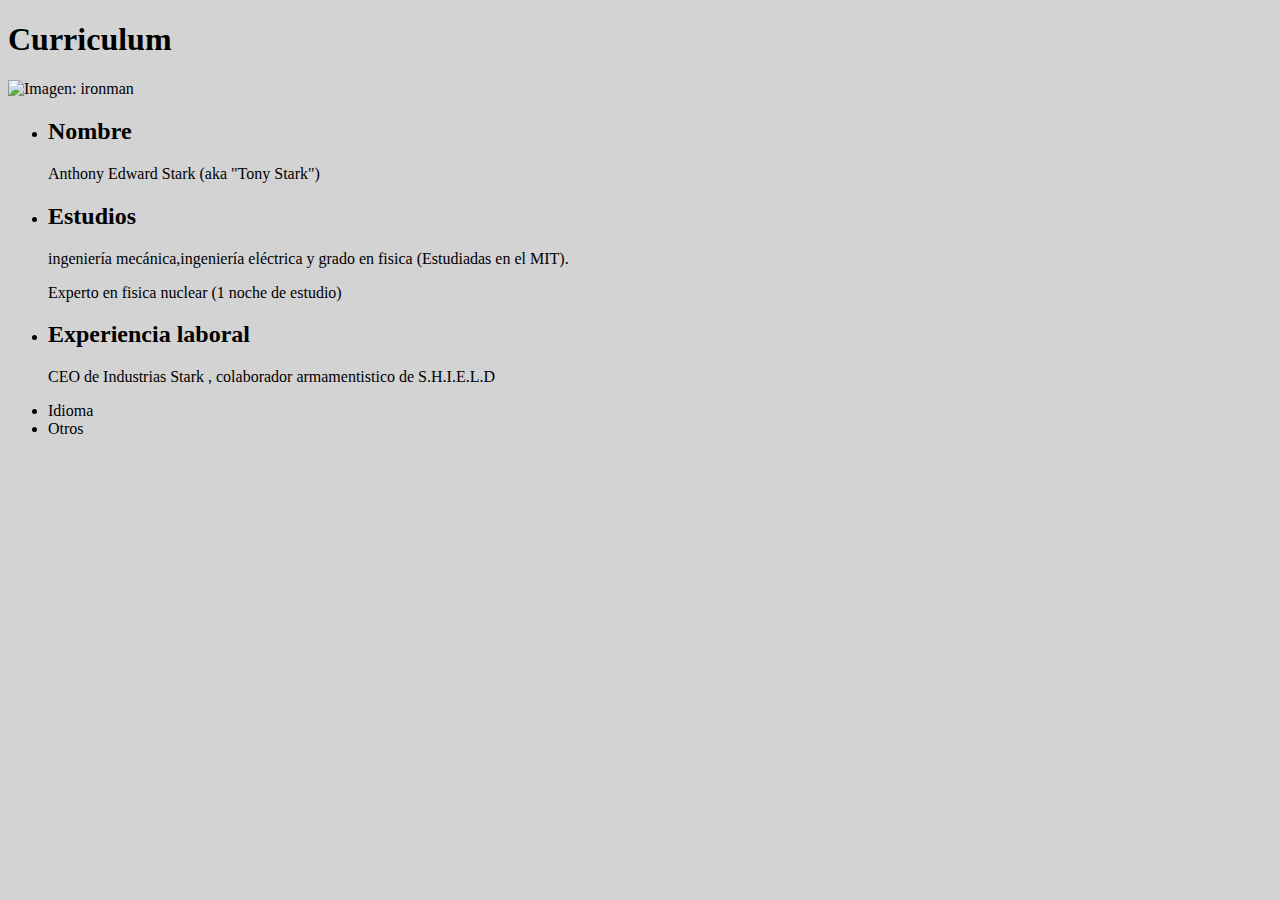
==== P1/index.html @ f1151da5 "commit porque trabajo mucho" ====
<!DOCTYPE html>
<html lang="en">
<head>
    <meta charset="UTF-8">
    <meta http-equiv="X-UA-Compatible" content="IE=edge">
    <meta name="viewport" content="width=device-width, initial-scale=1.0">
    <title>Curriculum</title>
    <link rel="stylesheet" href="index.css">
</head>
<body>
    <h1>Curriculum</h1>
    <div id="imagen">
        <img src="https://hips.hearstapps.com/hmg-prod.s3.amazonaws.com/images/iron-man-vivo-1570783601.jpg"  alt="Imagen: ironman">
    </div>
    <ul>
        <li>
            <div>
                <H2>Nombre</H2>
                <p>Anthony Edward Stark (aka "Tony Stark") </p>

            </div>
        </li>
        <li>
            <div>
                <H2>Estudios</H2>
                <p>ingeniería mecánica,ingeniería eléctrica y grado en fisica (Estudiadas en el MIT). </p>
                <p>Experto en fisica nuclear (1 noche de estudio)</p>
                    
            </div>
        </li>
        <li><div>
            <H2>Experiencia laboral</H2>
            <p>CEO de Industrias Stark , colaborador armamentistico de S.H.I.E.L.D</p>

        </div></li>
        <li>Idioma</li>
        <li>Otros</li>
    </ul>
    <!-- https://de4dcry.github.io/2020-2021-CSAAI-Practicas/P1 -->
</body>
</html>
---- P1/index.css ----
body {
    background-color:lightgrey;
    color:black;
  }

#imagen{
    width: 30%;
}
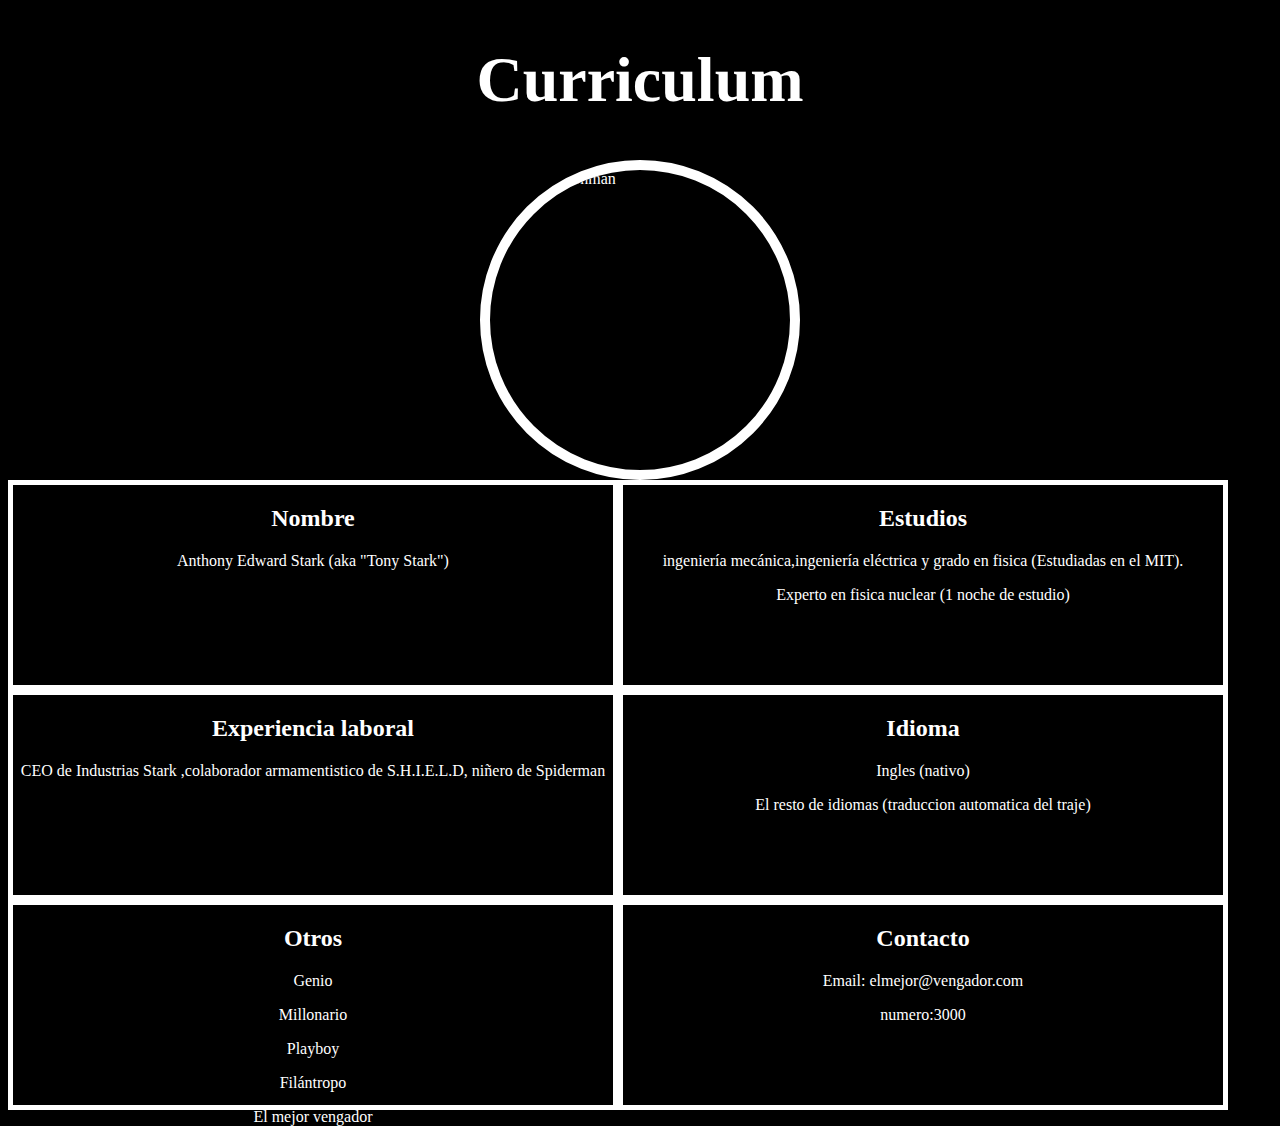
==== commit 58c293b1: "esto a veces es hasta terapeutico" ====
--- a/P1/index.html
+++ b/P1/index.html
@@ -11,31 +11,48 @@
     <h1>Curriculum</h1>
     <div id="imagen">
         <img src="https://hips.hearstapps.com/hmg-prod.s3.amazonaws.com/images/iron-man-vivo-1570783601.jpg"  alt="Imagen: ironman">
-    </div>
-    <ul>
-        <li>
-            <div>
+    </div id=bloque_general>
+
+            <div id="caja_nombre">
                 <H2>Nombre</H2>
                 <p>Anthony Edward Stark (aka "Tony Stark") </p>
 
             </div>
-        </li>
-        <li>
-            <div>
+        
+            <div id="caja_estudios">
                 <H2>Estudios</H2>
                 <p>ingeniería mecánica,ingeniería eléctrica y grado en fisica (Estudiadas en el MIT). </p>
                 <p>Experto en fisica nuclear (1 noche de estudio)</p>
                     
             </div>
-        </li>
-        <li><div>
-            <H2>Experiencia laboral</H2>
-            <p>CEO de Industrias Stark , colaborador armamentistico de S.H.I.E.L.D</p>
+       
+            <div id="caja_experiencia">
+                <H2>Experiencia laboral</H2>
+                <p>CEO de Industrias Stark ,colaborador armamentistico de S.H.I.E.L.D, niñero de Spiderman</p>
+           </div>
+        
+            <div id="caja_idiomas">
+                <H2>Idioma</H2>
+                <p>Ingles (nativo)</p>
+                <p>El resto de idiomas (traduccion automatica del traje)</p>
+            </div>
+        
+            <div id="caja_otros">
+                <H2>Otros</H2>
+                <p>Genio</p>
+                <p>Millonario</p>
+                <p>Playboy</p>
+                <p>Filántropo</p>
+                <p>El mejor vengador</p>
+            </div>
 
-        </div></li>
-        <li>Idioma</li>
-        <li>Otros</li>
-    </ul>
+            <div id="caja_contacto">
+                <h2>Contacto</h2>
+                <p>Email: elmejor@vengador.com</p>
+                <p>numero:3000</p>
+            </div>
+
+
     <!-- https://de4dcry.github.io/2020-2021-CSAAI-Practicas/P1 -->
 </body>
 </html>--- a/P1/index.css
+++ b/P1/index.css
@@ -1,8 +1,85 @@
 body {
-    background-color:lightgrey;
-    color:black;
+    background-image: url(https://i.gifer.com/MImN.gif);
+    background-position: center;
+    background-repeat:space;
+    background-color: black;
+    color:rgb(255, 255, 255);
   }
 
-#imagen{
-    width: 30%;
+#bloque_general{
+  justify-content: center;
 }
+
+h1{
+  color: rgb(255, 255, 255);
+  text-align: center;
+  font-size: 400%;
+
+}
+ 
+
+img{
+  width:300px;
+  height:300px;
+  border-radius:150px;
+  object-fit: cover;
+  border-radius: 50%;
+  border:10px solid rgb(255, 255, 255);
+  display:block;
+  margin:auto;
+
+
+}
+
+#caja_nombre{
+  border: rgb(255, 255, 255) 5px solid;
+  text-align: center;
+  float:left;
+  width: 600px;
+  height: 200px;
+}
+
+#caja_estudios{
+  border: rgb(255, 255, 255) 5px solid;
+  text-align: center;
+  float:left;
+  width: 600px;
+  height: 200px;
+
+}
+
+#caja_experiencia{
+  border: rgb(255, 255, 255) 5px solid;
+  text-align: center;
+  float:left;
+  width: 600px;
+  height: 200px;
+ 
+}
+
+#caja_idiomas{
+  border: rgb(255, 255, 255) 5px solid;
+  text-align: center;
+  float:left;
+  width: 600px;
+  height: 200px;
+
+}
+
+#caja_otros{
+  border: rgb(255, 255, 255) 5px solid;
+  text-align: center;
+  float:left;
+  width: 600px;
+  height: 200px;
+
+}
+
+#caja_contacto{
+  border: rgb(255, 255, 255) 5px solid;
+  text-align: center;
+  float:left;
+  width: 600px;
+  height: 200px;
+
+}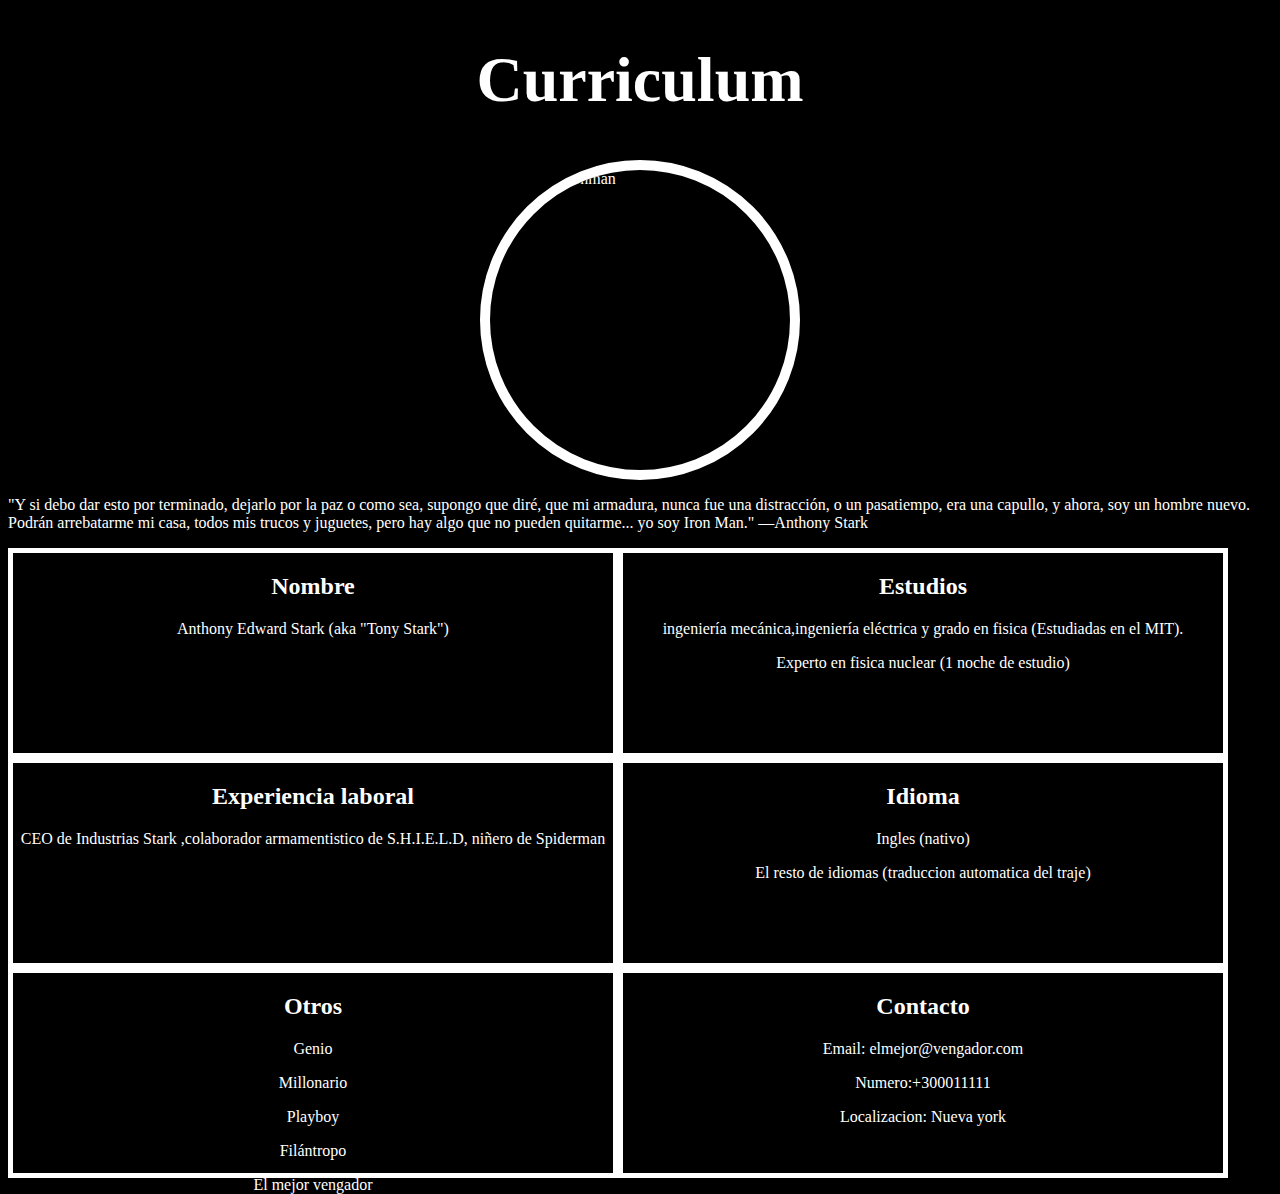
==== commit e06a97fa: "voy a ver si me entero de css de una vez" ====
--- a/P1/index.html
+++ b/P1/index.html
@@ -6,13 +6,18 @@
     <meta name="viewport" content="width=device-width, initial-scale=1.0">
     <title>Curriculum</title>
     <link rel="stylesheet" href="index.css">
+    <link  rel="icon"   href="https://seeklogo.com/images/A/arc-reactor-logo-E940091674-seeklogo.com.png" type="image/png" />
 </head>
 <body>
     <h1>Curriculum</h1>
     <div id="imagen">
         <img src="https://hips.hearstapps.com/hmg-prod.s3.amazonaws.com/images/iron-man-vivo-1570783601.jpg"  alt="Imagen: ironman">
+
+    <div id=introduccion>
+        <p>"Y si debo dar esto por terminado, dejarlo por la paz o como sea, supongo que diré, que mi armadura, nunca fue una distracción, o un pasatiempo, era una capullo, y ahora, soy un hombre nuevo. Podrán arrebatarme mi casa, todos mis trucos y juguetes, pero hay algo que no pueden quitarme... yo soy Iron Man."
+            ―Anthony Stark</p>
+    </div>
     </div id=bloque_general>
-
             <div id="caja_nombre">
                 <H2>Nombre</H2>
                 <p>Anthony Edward Stark (aka "Tony Stark") </p>
@@ -49,7 +54,8 @@
             <div id="caja_contacto">
                 <h2>Contacto</h2>
                 <p>Email: elmejor@vengador.com</p>
-                <p>numero:3000</p>
+                <p>Numero:+300011111</p>
+                <p>Localizacion: Nueva york</p>
             </div>
 
 
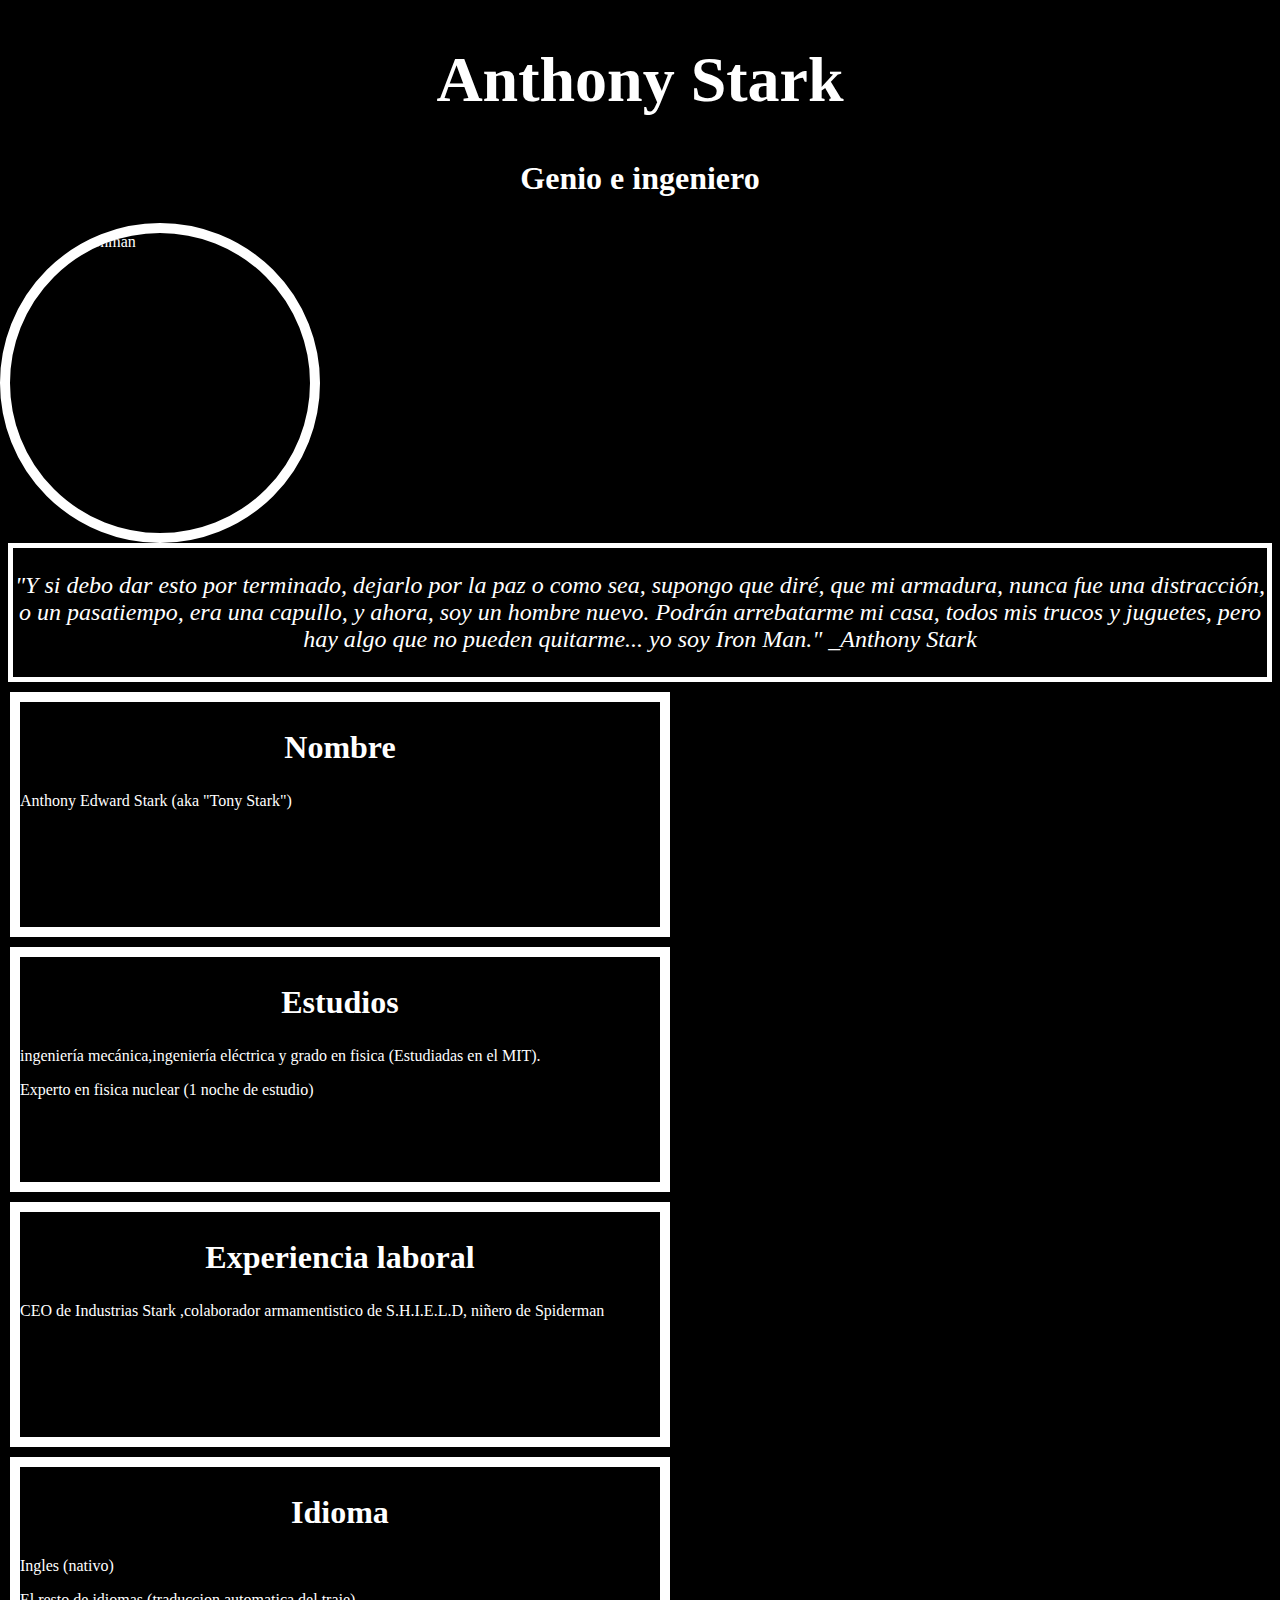
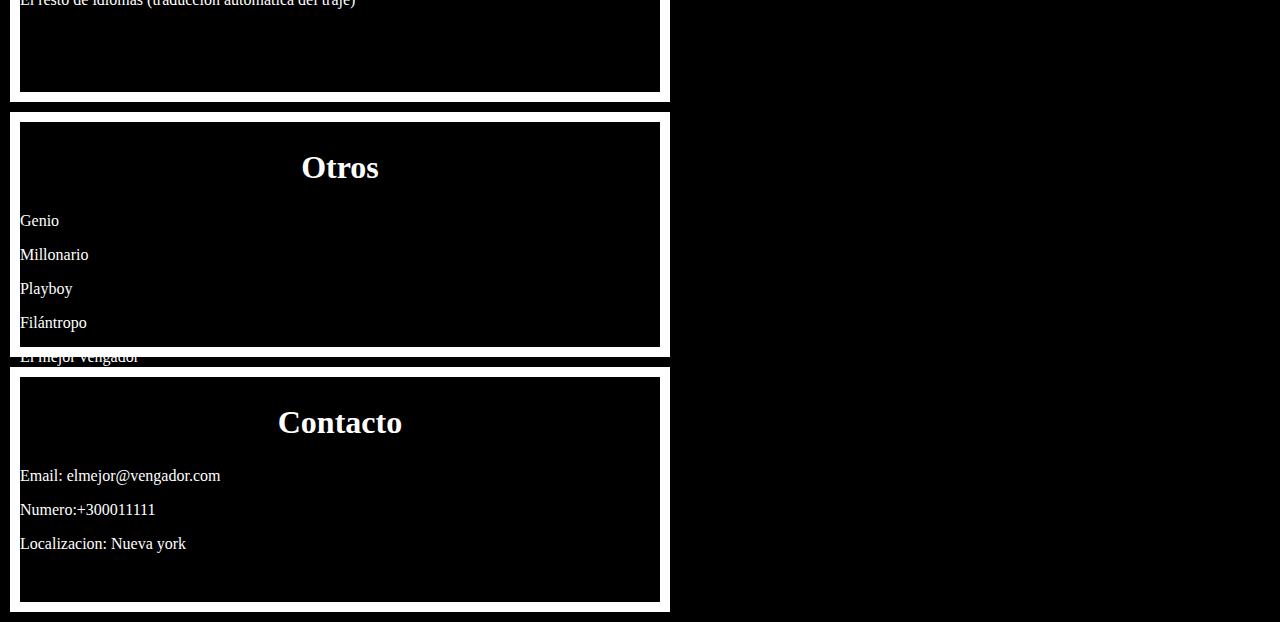
==== commit 7972e5b2: "parece que se me va dando mejor" ====
--- a/P1/index.html
+++ b/P1/index.html
@@ -9,40 +9,42 @@
     <link  rel="icon"   href="https://seeklogo.com/images/A/arc-reactor-logo-E940091674-seeklogo.com.png" type="image/png" />
 </head>
 <body>
-    <h1>Curriculum</h1>
+    <h1>Anthony Stark</h1>
+    <h2>Genio e ingeniero</h2>
     <div id="imagen">
         <img src="https://hips.hearstapps.com/hmg-prod.s3.amazonaws.com/images/iron-man-vivo-1570783601.jpg"  alt="Imagen: ironman">
 
     <div id=introduccion>
-        <p>"Y si debo dar esto por terminado, dejarlo por la paz o como sea, supongo que diré, que mi armadura, nunca fue una distracción, o un pasatiempo, era una capullo, y ahora, soy un hombre nuevo. Podrán arrebatarme mi casa, todos mis trucos y juguetes, pero hay algo que no pueden quitarme... yo soy Iron Man."
-            ―Anthony Stark</p>
+        <p>"Y si debo dar esto por terminado, dejarlo por la paz o como sea, supongo que diré, que mi armadura, nunca fue una distracción, o un pasatiempo, era una capullo, y ahora, soy un hombre nuevo. 
+            Podrán arrebatarme mi casa, todos mis trucos y juguetes, pero hay algo que no pueden quitarme... yo soy Iron Man."
+            _Anthony Stark</p>
     </div>
     </div id=bloque_general>
-            <div id="caja_nombre">
+            <div id="caja_nombre" class="caja">
                 <H2>Nombre</H2>
                 <p>Anthony Edward Stark (aka "Tony Stark") </p>
 
             </div>
-        
-            <div id="caja_estudios">
+
+            <div id="caja_estudios" class="caja">
                 <H2>Estudios</H2>
                 <p>ingeniería mecánica,ingeniería eléctrica y grado en fisica (Estudiadas en el MIT). </p>
                 <p>Experto en fisica nuclear (1 noche de estudio)</p>
                     
             </div>
        
-            <div id="caja_experiencia">
+            <div id="caja_experiencia" class="caja">
                 <H2>Experiencia laboral</H2>
                 <p>CEO de Industrias Stark ,colaborador armamentistico de S.H.I.E.L.D, niñero de Spiderman</p>
            </div>
         
-            <div id="caja_idiomas">
+            <div id="caja_idiomas" class="caja">
                 <H2>Idioma</H2>
                 <p>Ingles (nativo)</p>
                 <p>El resto de idiomas (traduccion automatica del traje)</p>
             </div>
         
-            <div id="caja_otros">
+            <div id="caja_otros" class="caja">
                 <H2>Otros</H2>
                 <p>Genio</p>
                 <p>Millonario</p>
@@ -51,7 +53,7 @@
                 <p>El mejor vengador</p>
             </div>
 
-            <div id="caja_contacto">
+            <div id="caja_contacto" class="caja">
                 <h2>Contacto</h2>
                 <p>Email: elmejor@vengador.com</p>
                 <p>Numero:+300011111</p>
--- a/P1/index.css
+++ b/P1/index.css
@@ -4,19 +4,37 @@
     background-repeat:space;
     background-color: black;
     color:rgb(255, 255, 255);
+    margin: auto; 
   }
 
+#introduccion{
+  margin: auto; 
+  border: rgb(255, 255, 255) 5px solid;
+  text-align: center;
+  font-size: 150%;
+  font-style: italic;
+  width: 98%;
+}
 #bloque_general{
+  margin: auto; 
   justify-content: center;
+  text-align: center;
+  height: 200vh;
+  width: 100vw;
+
 }
 
 h1{
   color: rgb(255, 255, 255);
   text-align: center;
   font-size: 400%;
+}
 
+h2{
+  color: rgb(255, 255, 255);
+  text-align: center;
+  font-size: 200%;
 }
- 
 
 img{
   width:300px;
@@ -26,60 +44,12 @@
   border-radius: 50%;
   border:10px solid rgb(255, 255, 255);
   display:block;
-  margin:auto;
-
-
+  margin:left;
 }
 
-#caja_nombre{
-  border: rgb(255, 255, 255) 5px solid;
-  text-align: center;
-  float:left;
-  width: 600px;
-  height: 200px;
-}
-
-#caja_estudios{
-  border: rgb(255, 255, 255) 5px solid;
-  text-align: center;
-  float:left;
-  width: 600px;
-  height: 200px;
-
-}
-
-#caja_experiencia{
-  border: rgb(255, 255, 255) 5px solid;
-  text-align: center;
-  float:left;
-  width: 600px;
-  height: 200px;
- 
-}
-
-#caja_idiomas{
-  border: rgb(255, 255, 255) 5px solid;
-  text-align: center;
-  float:left;
-  width: 600px;
-  height: 200px;
-
-}
-
-#caja_otros{
-  border: rgb(255, 255, 255) 5px solid;
-  text-align: center;
-  float:left;
-  width: 600px;
-  height: 200px;
-
-}
-
-#caja_contacto{
-  border: rgb(255, 255, 255) 5px solid;
-  text-align: center;
-  float:left;
-  width: 600px;
-  height: 200px;
-
+.caja{
+  margin: 0.78%; 
+  border:10px solid rgb(255, 255, 255);
+  width: 50%;
+  height: 25vh;
 }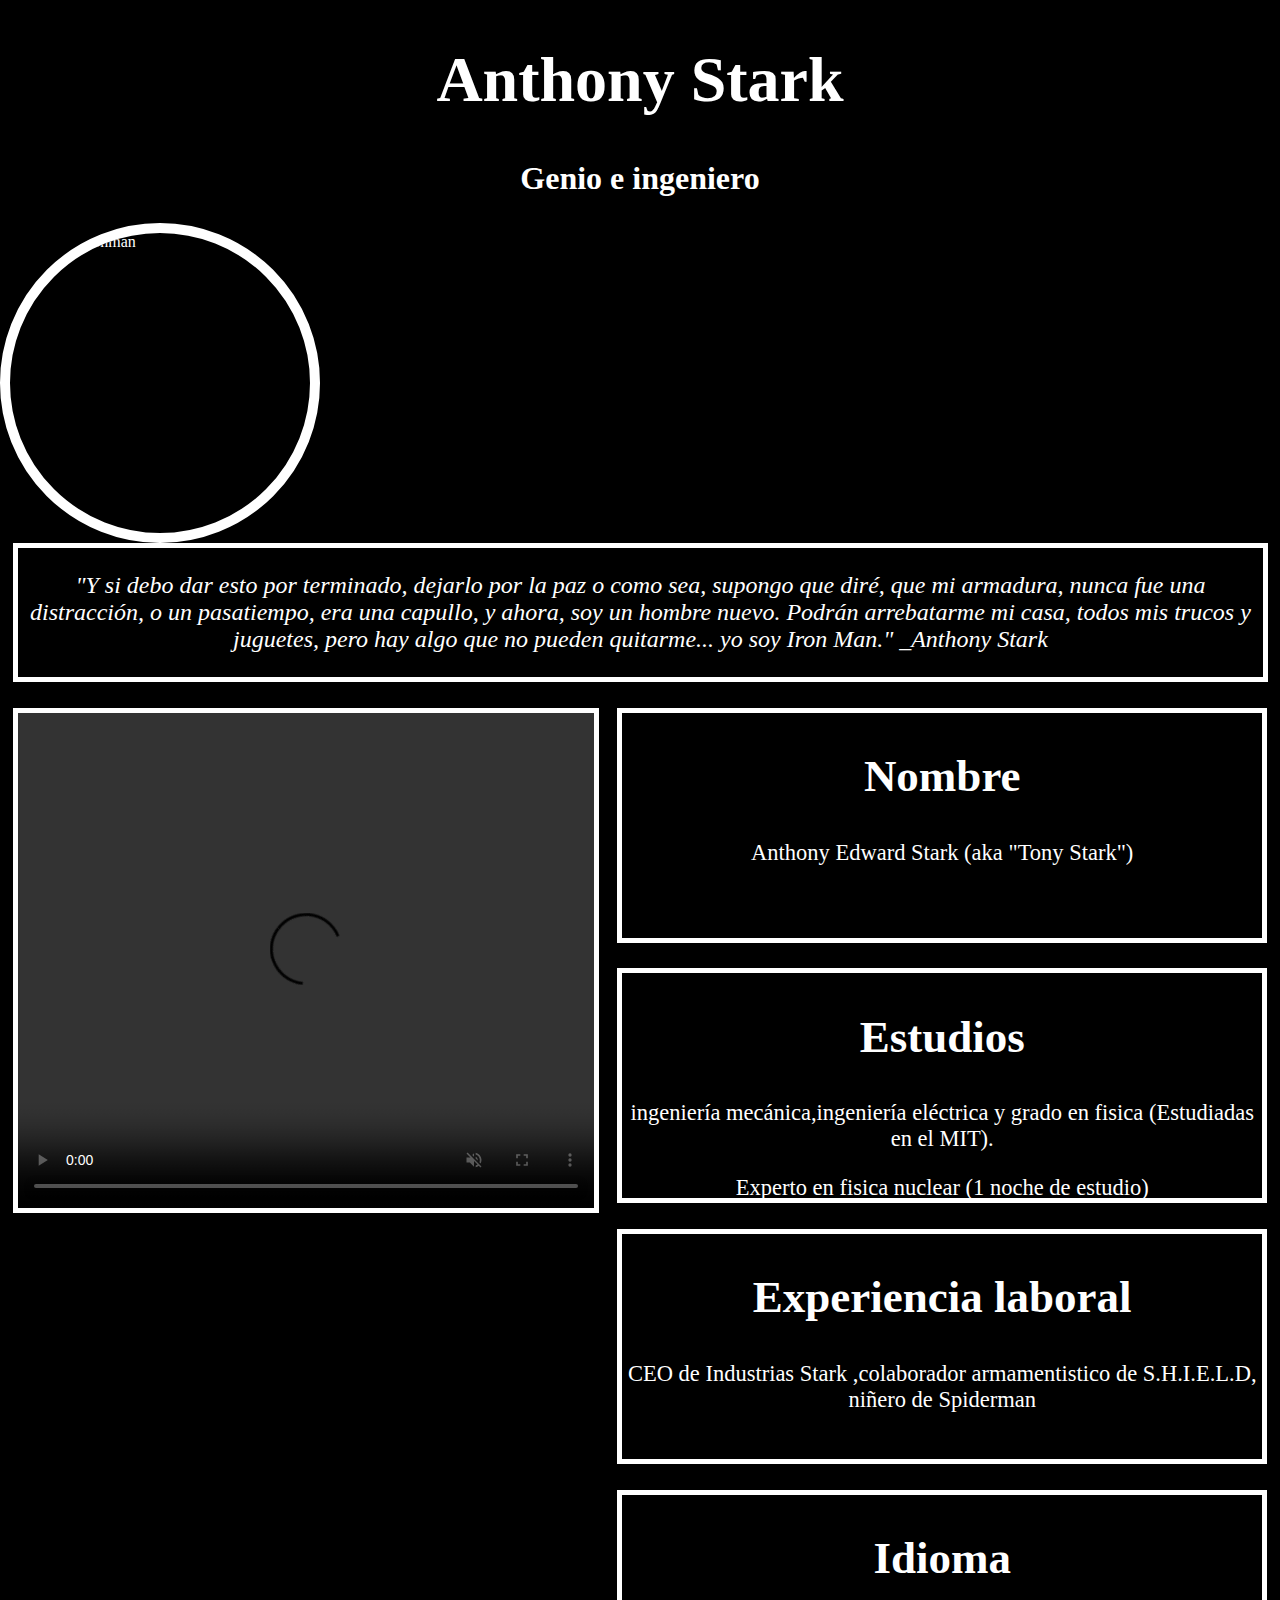
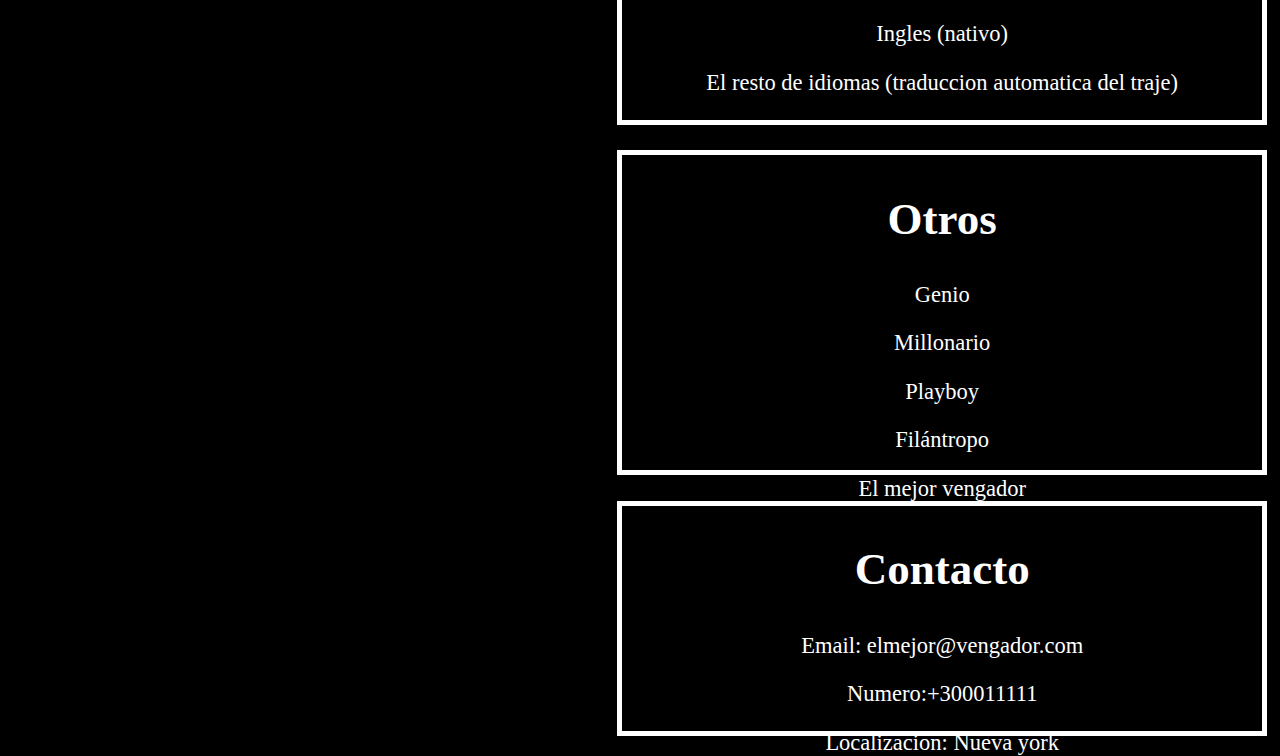
==== commit 7ffd510d: "Esto es espectacular" ====
--- a/P1/index.html
+++ b/P1/index.html
@@ -20,6 +20,10 @@
             _Anthony Stark</p>
     </div>
     </div id=bloque_general>
+
+            <div> 
+                <video src="fancam.mp4" type="video/mp4" controls autoplay muted></video>
+            </div>
             <div id="caja_nombre" class="caja">
                 <H2>Nombre</H2>
                 <p>Anthony Edward Stark (aka "Tony Stark") </p>
--- a/P1/index.css
+++ b/P1/index.css
@@ -5,15 +5,18 @@
     background-color: black;
     color:rgb(255, 255, 255);
     margin: auto; 
+    font-family:'Times New Roman', Times, serif
   }
 
 #introduccion{
-  margin: auto; 
+
   border: rgb(255, 255, 255) 5px solid;
   text-align: center;
   font-size: 150%;
   font-style: italic;
-  width: 98%;
+  width: 97.29%;
+  margin-right: 1%;
+  margin-left: 1%;
 }
 #bloque_general{
   margin: auto; 
@@ -47,9 +50,26 @@
   margin:left;
 }
 
+video{
+  border: 5px solid white;
+  margin-left: 1vw;
+  margin-top: 2vw;
+  float: left;
+  height: 55vh;
+  width: 45vw;
+}
+
 .caja{
-  margin: 0.78%; 
-  border:10px solid rgb(255, 255, 255);
+  float: right;
+  margin-right: 1vw;
+  margin-top: 2vw;
+  border:5px solid rgb(255, 255, 255);
   width: 50%;
   height: 25vh;
+  font-size: 2.5vh;
+  text-align: center;
+}
+
+#caja_otros{
+  height: 35vh;
 }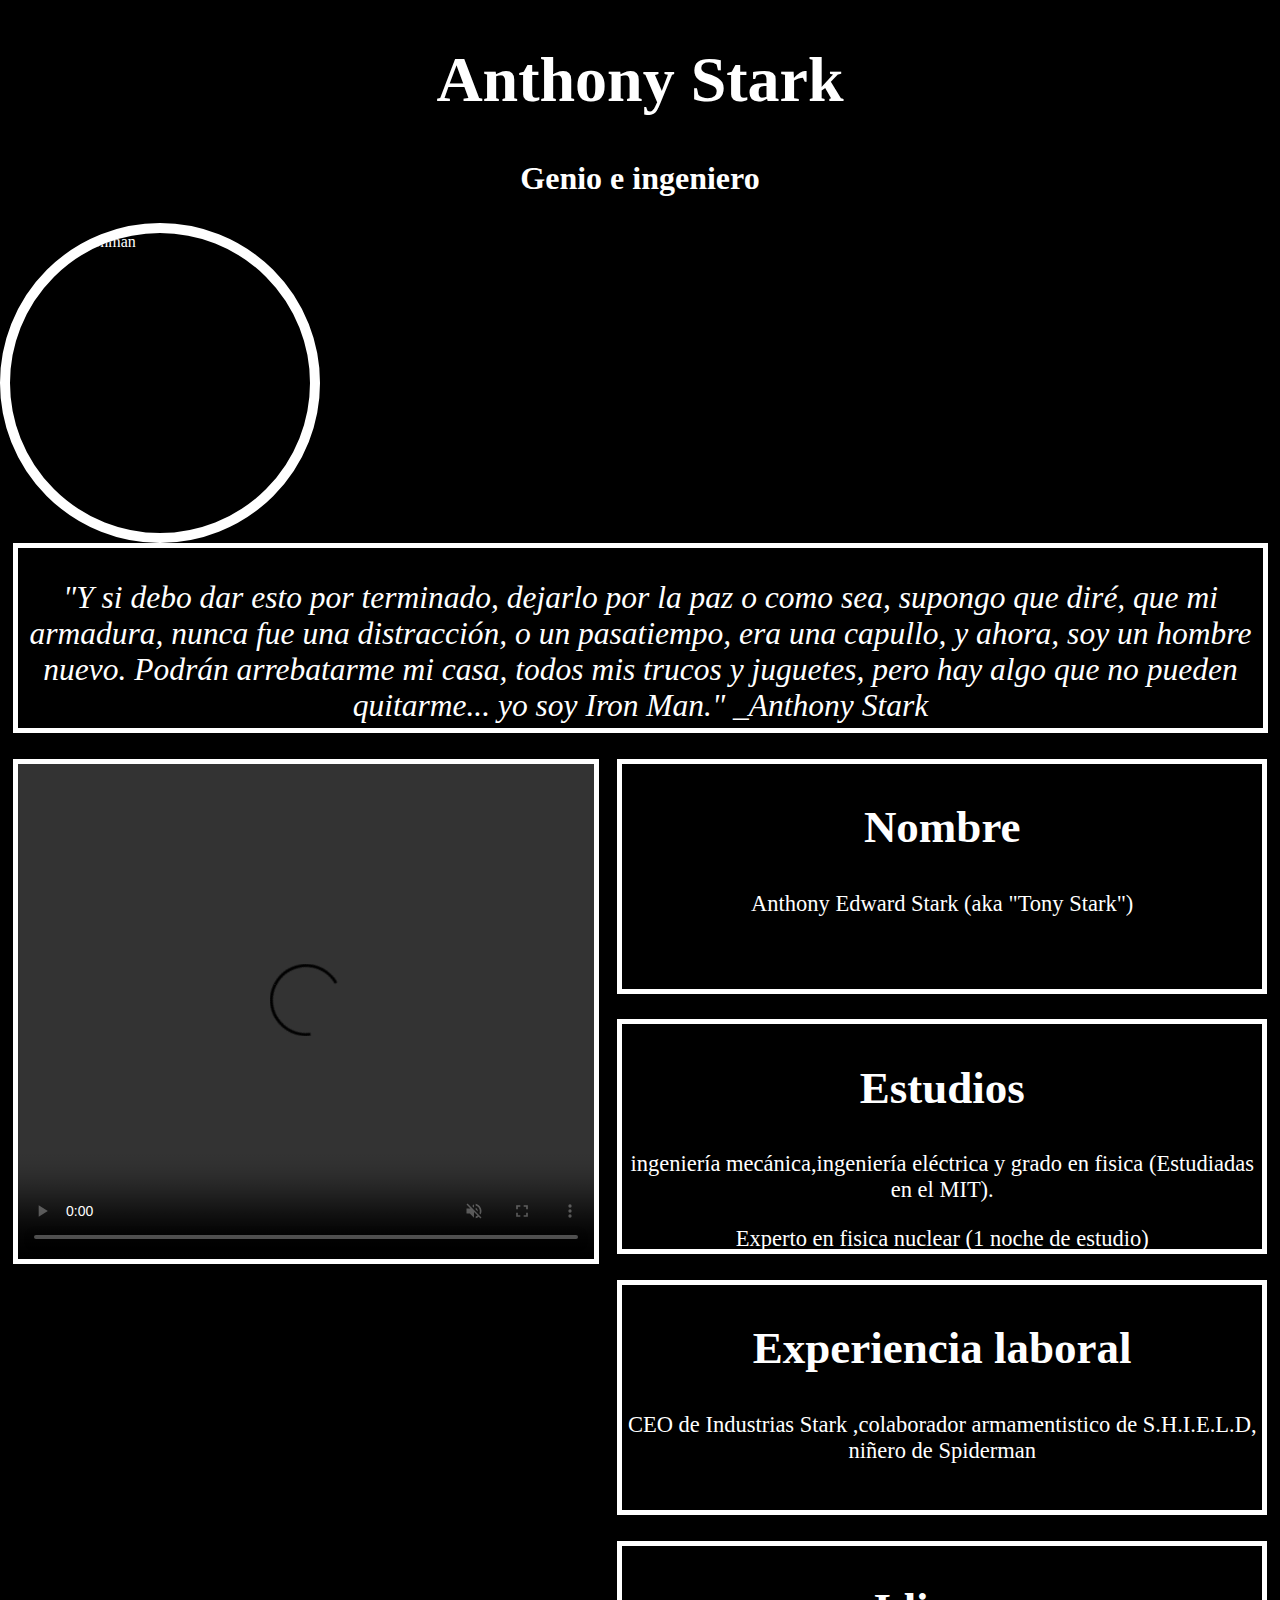
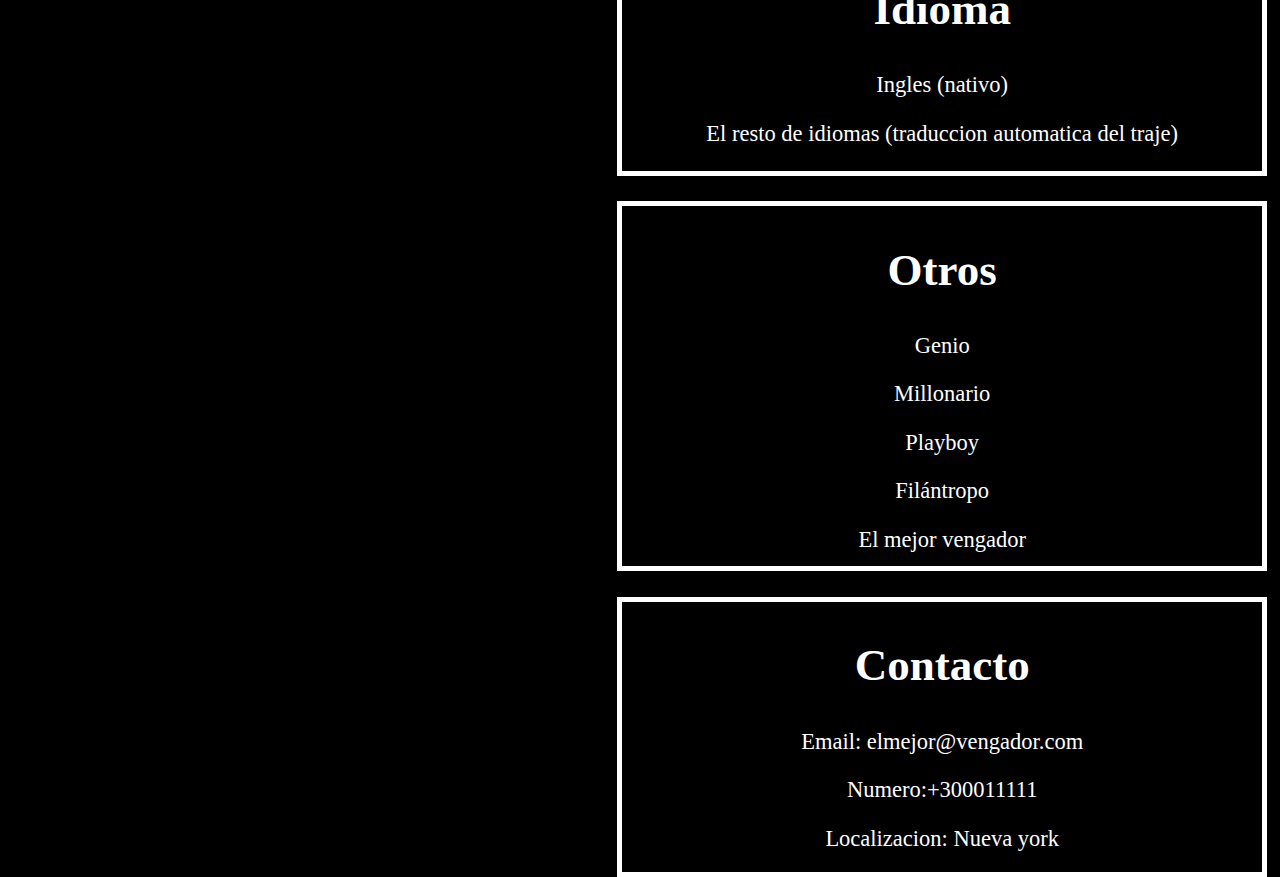
==== commit ca506b80: "ajustes menores" ====
--- a/P1/index.html
+++ b/P1/index.html
@@ -19,11 +19,11 @@
             Podrán arrebatarme mi casa, todos mis trucos y juguetes, pero hay algo que no pueden quitarme... yo soy Iron Man."
             _Anthony Stark</p>
     </div>
+    <div id="iron">  
+        <video src="fancam.mp4" type="video/mp4" controls autoplay muted loop></video>
+  </div>
     </div id=bloque_general>
 
-            <div> 
-                <video src="fancam.mp4" type="video/mp4" controls autoplay muted></video>
-            </div>
             <div id="caja_nombre" class="caja">
                 <H2>Nombre</H2>
                 <p>Anthony Edward Stark (aka "Tony Stark") </p>
--- a/P1/index.css
+++ b/P1/index.css
@@ -12,10 +12,11 @@
 
   border: rgb(255, 255, 255) 5px solid;
   text-align: center;
-  font-size: 150%;
+  font-size: 3.5vh;
   font-style: italic;
   width: 97.29%;
-  margin-right: 1%;
+  height: 20vh;
+  margin-right: 1vw;
   margin-left: 1%;
 }
 #bloque_general{
@@ -50,14 +51,24 @@
   margin:left;
 }
 
-video{
-  border: 5px solid white;
+#iron{
+  margin-right: 1vw;
   margin-left: 1vw;
   margin-top: 2vw;
   float: left;
+  height: 183vh;
+  width: 44vw;
+  
+}
+
+video{
+  border: 5px solid white;
   height: 55vh;
   width: 45vw;
+  position: sticky;
+  top: 20%;
 }
+
 
 .caja{
   float: right;
@@ -71,5 +82,9 @@
 }
 
 #caja_otros{
-  height: 35vh;
+  height: 40vh;
+}
+
+#caja_contacto{
+  height: 30vh;
 }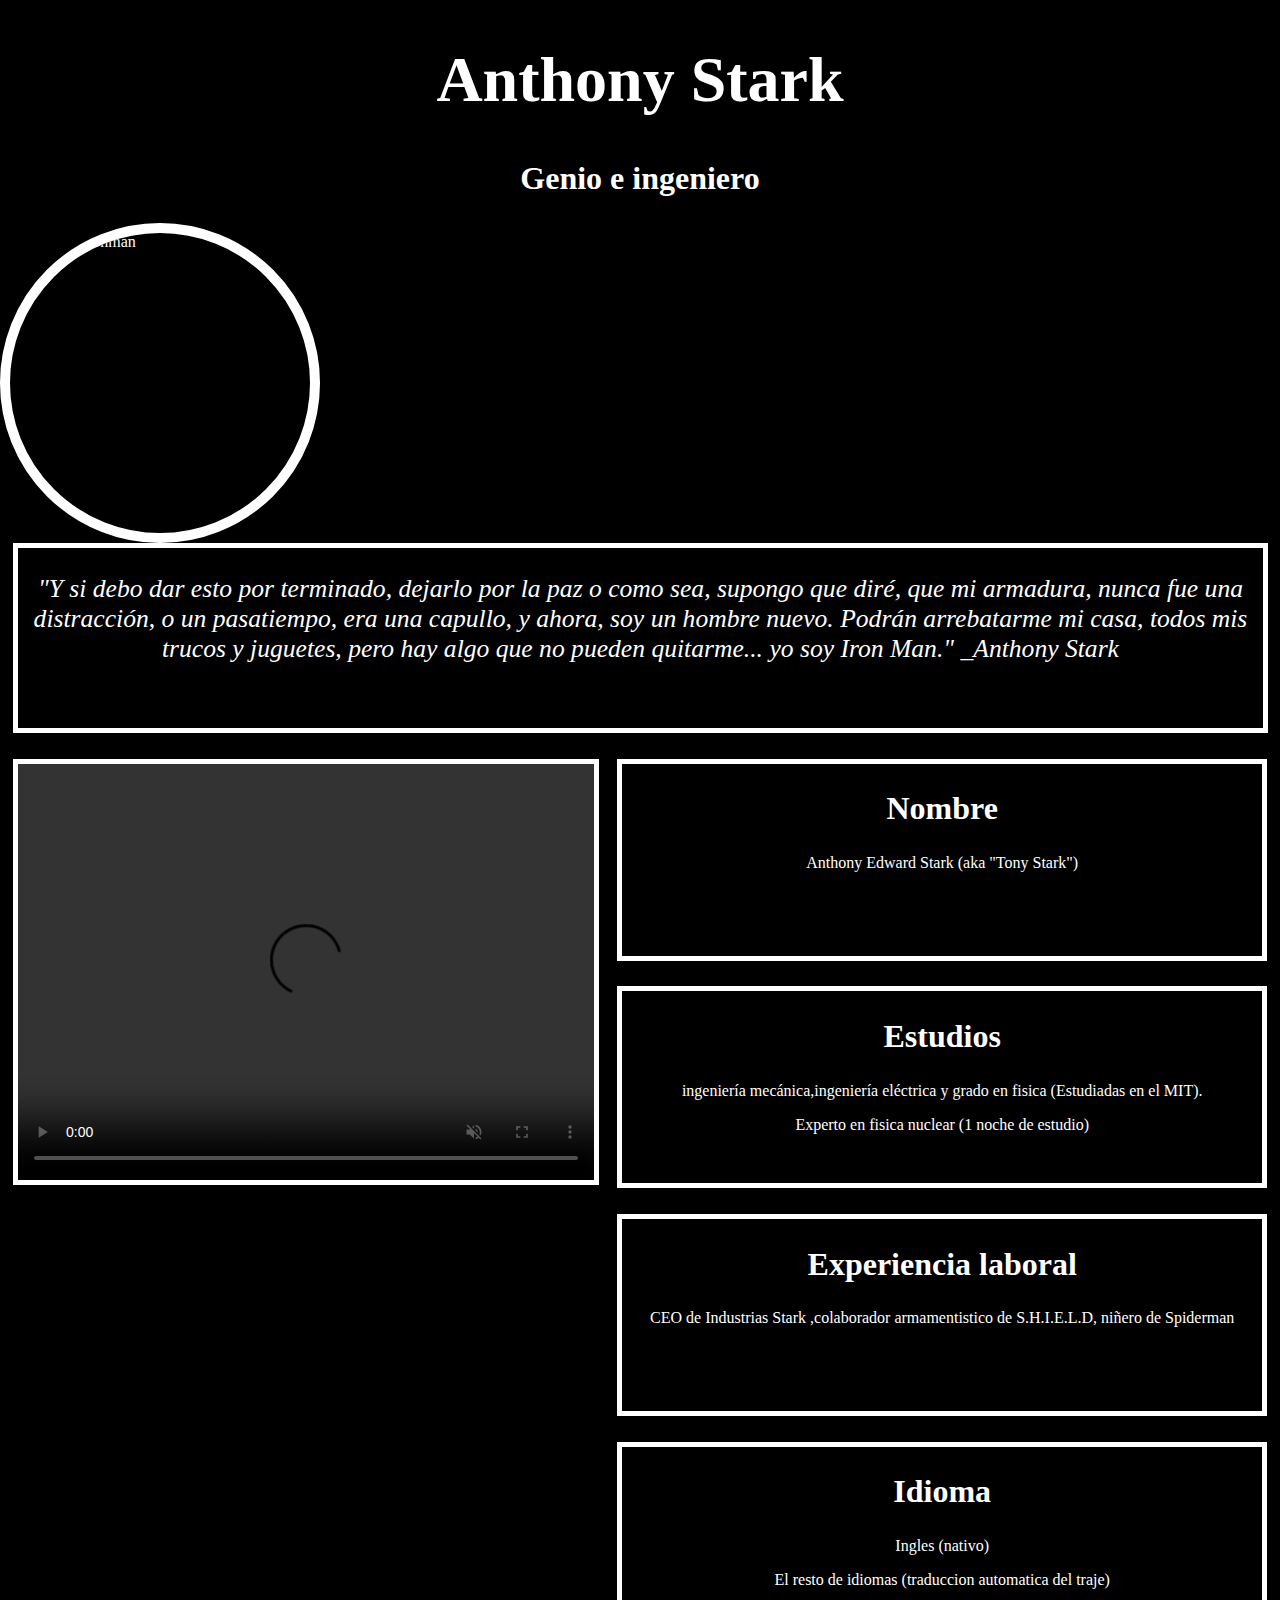
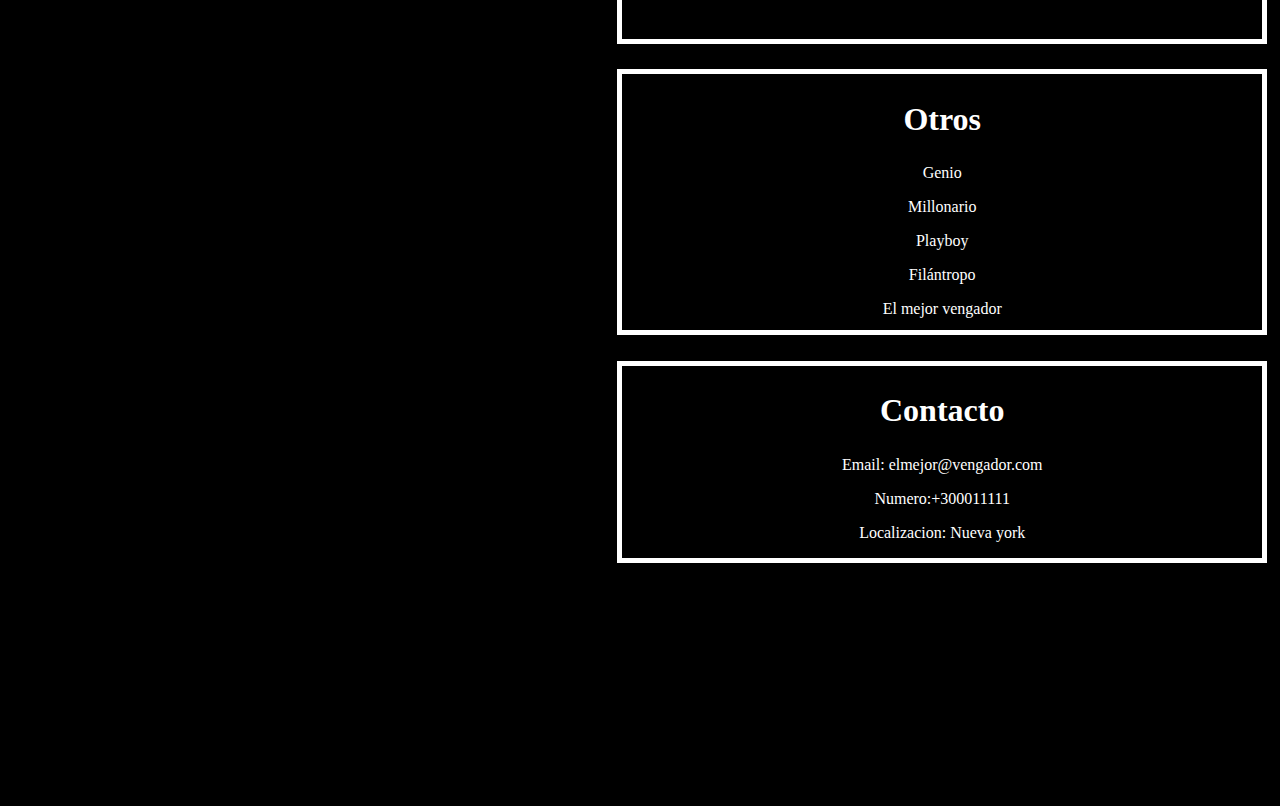
==== commit c22b7e65: "Intentando mejorarlo en movil" ====
--- a/P1/index.html
+++ b/P1/index.html
@@ -19,11 +19,11 @@
             Podrán arrebatarme mi casa, todos mis trucos y juguetes, pero hay algo que no pueden quitarme... yo soy Iron Man."
             _Anthony Stark</p>
     </div>
-    <div id="iron">  
-        <video src="fancam.mp4" type="video/mp4" controls autoplay muted loop></video>
-  </div>
+   
     </div id=bloque_general>
-
+            <div id="iron">  
+              <video src="fancam.mp4" type="video/mp4" controls autoplay muted loop></video>
+           </div>
             <div id="caja_nombre" class="caja">
                 <H2>Nombre</H2>
                 <p>Anthony Edward Stark (aka "Tony Stark") </p>
--- a/P1/index.css
+++ b/P1/index.css
@@ -12,7 +12,7 @@
 
   border: rgb(255, 255, 255) 5px solid;
   text-align: center;
-  font-size: 3.5vh;
+  font-size: 2vw;
   font-style: italic;
   width: 97.29%;
   height: 20vh;
@@ -63,7 +63,7 @@
 
 video{
   border: 5px solid white;
-  height: 55vh;
+  height: 32.5vw;
   width: 45vw;
   position: sticky;
   top: 20%;
@@ -76,15 +76,15 @@
   margin-top: 2vw;
   border:5px solid rgb(255, 255, 255);
   width: 50%;
-  height: 25vh;
-  font-size: 2.5vh;
+  height: 15vw;
+  font-size: 1.25vw;
   text-align: center;
 }
 
 #caja_otros{
-  height: 40vh;
+  height: 20vw;
 }
 
 #caja_contacto{
-  height: 30vh;
+  height: 15vw;
 }